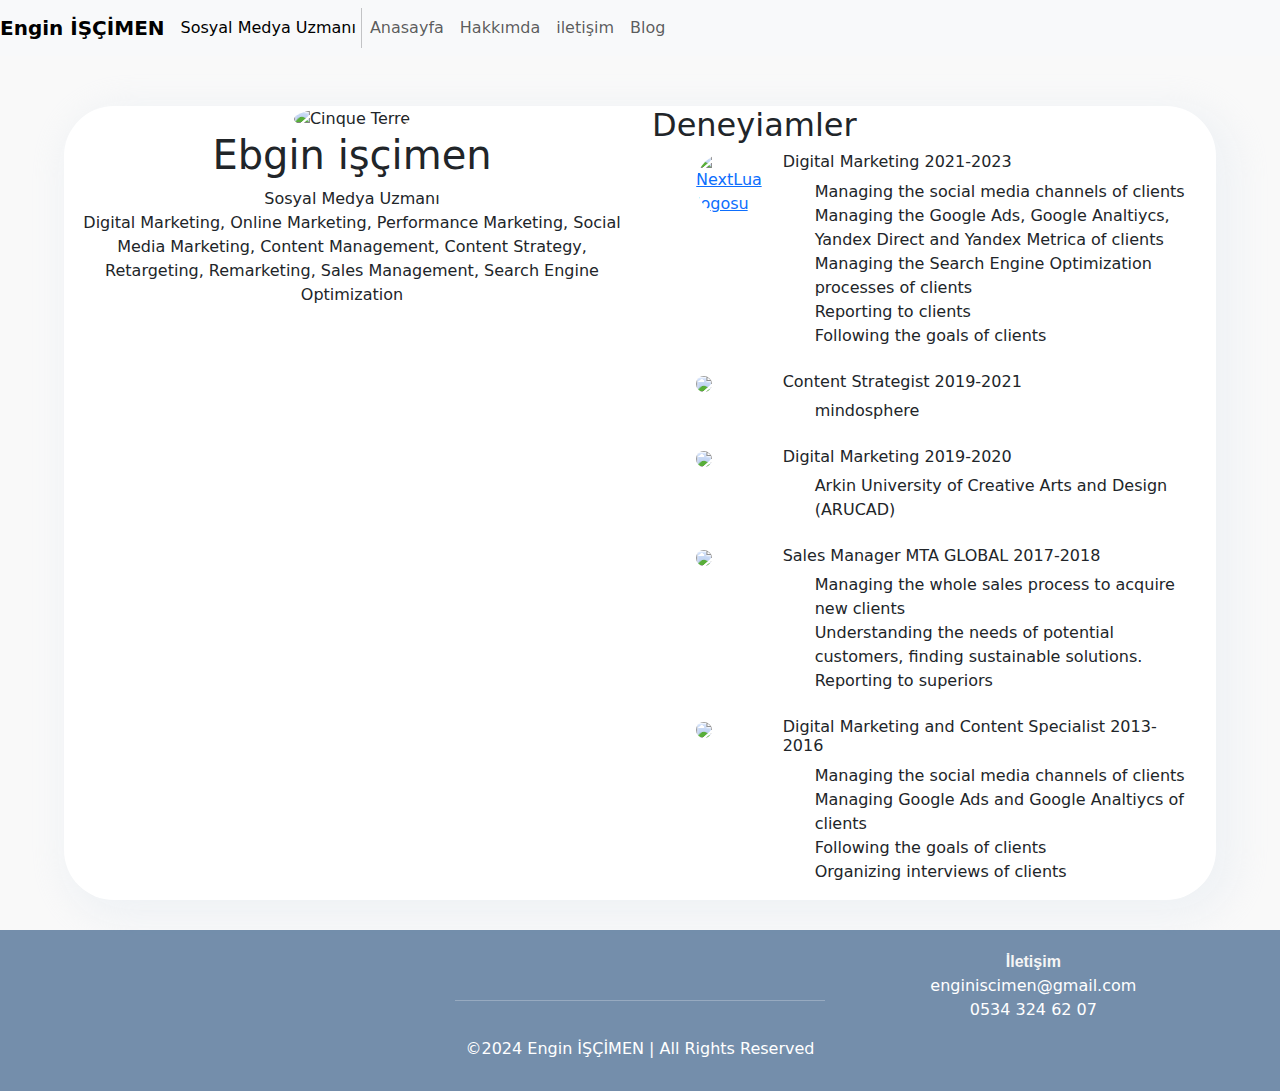
==== aboutme.html @ ceb43f9b "Update aboutme.html" ====
<!doctype html>
<html lang="tr">
  <head>
    <!-- Required meta tags -->
    <meta charset="utf-8">
    <meta name="viewport" content="width=device-width, initial-scale=1">
    <!-- Bootstrap CSS linkler -->
    <link rel="stylesheet" href="https://unpkg.com/@auroratide/typewritten-text/lib/style.css"/>
    <script type="module" src="https://unpkg.com/@auroratide/typewritten-text/lib/define.js"></script>
    
    <link href="https://cdn.jsdelivr.net/npm/bootstrap@5.3.2/dist/css/bootstrap.min.css" rel="stylesheet">
    <link rel="stylesheet" href="https://maxcdn.bootstrapcdn.com/font-awesome/4.5.0/css/font-awesome.min.css">
    <link href="https://cdn.jsdelivr.net/npm/bootstrap@5.3.2/dist/css/bootstrap.min.css" rel="stylesheet">
    <script src="https://cdn.jsdelivr.net/npm/bootstrap@5.3.2/dist/js/bootstrap.bundle.min.js"></script>
    <script type="module" src="https://unpkg.com/ionicons@5.5.2/dist/ionicons/ionicons.esm.js"></script>
    <script nomodule src="https://unpkg.com/ionicons@5.5.2/dist/ionicons/ionicons.js"></script>
    
    <title>Engin İŞÇİMEN-Sosyal medya uzmanı</title>

    <style>

body {
  
  display: flex;
  background: rgb(249, 249, 249);
  justify-content: flex-end;
  align-items: flex-end;
  min-height: 100vh;
 
}
.navbar
{
  width:100%;
  background: #555d68;
}
.nav-item:hover{
  color:#000000;
font-weight: 600;
}
.footer {
  position: relative;
  bottom: -10px;
  width: 100%;
 /**rgb(105, 102, 135); morumsu renk**/
  background: rgba(83, 115, 151, 0.8);
  min-height: 100px;
  padding: 20px 50px;
  display: flex;
  justify-content: center;
  align-items: center;
  flex-direction: column;
}

.social-icon,
.menu {
  position: relative;
  display: flex;
  justify-content: center;
  align-items: center;
  margin: 10px 0;
  flex-wrap: wrap;
}

.social-icon__item,
.menu__item {
  list-style: none;
}

.social-icon__link {
  font-size: 2rem;
  color: #fff;
  margin: 0 10px;
  display: inline-block;
  transition: 0.5s;
}
.social-icon__link:hover {
  transform: translateY(-10px);
  color: red;
}
#slider{
background-color: #25d366;
  width: auto;
  height: 500px;


} 


.footer p {
  color: #fff;
  margin: 15px 0 10px 0;
  font-size: 1rem;
  font-weight: 300;
}

#text {
  font-family: Arial, Helvetica, sans-serif;
  color:whitesmoke;

}

#text1 {
  color:#FFF;
  text-align:center;
font-weight: 200;
}
#text1:hover {
  text-align:center;
  font-size: larger;
  color:rgba(255, 0, 0, 0.802);
  opacity: 1;
  font-weight: 400;
}

#text2 {

  color:#000000;
font-weight: 200;

}
#cbody{
  margin-top: 50px;
	width:90%;
  border-radius: 50px 50px 50px 50px;
  box-shadow:  10px 10px 35px 10px  rgb(226, 232, 240, 0.4);
  z-index:100;
  background: #fff;
  margin-bottom: 20px;
}

    </style>
  </head>


  <body class="d-flex flex-column min-vh-100" >
    <nav class="navbar navbar-expand bg-light">

    
    <span class="navbar-brand " style="font-weight: 600; color:black;" > Engin İŞÇİMEN</span>
    <span class="navbar-text" style="color: rgb(0, 0, 0); font-weight: 100; margin-right: 5px;">Sosyal Medya Uzmanı</span><span></span><div class="vr"></div>
        <button class="navbar-toggler" type="button" data-bs-toggle="collapse" data-bs-target="#collapsibleNavbar">
          <span class="navbar-toggler-icon"></span>
        </button>
        
        <div class="collapse navbar-collapse" id="collapsibleNavbar">
          <ul class="navbar-nav">
            <li class="nav-item">
              <a class="nav-link" href="">Anasayfa</a>
            </li>
            <li class="nav-item">
              <a class="nav-link" href="">Hakkımda</a>
            </li>
            <li class="nav-item">
              <a class="nav-link" href="#">iletişim</a>
            </li> 
            <li class="nav-item">
              <a class="nav-link" href="#">Blog</a>
            </li> 
          </ul>
          
        </div>
      </div>
    </nav>




              
<container-fluid>
    <div id="cbody" class="container-fluid">

        <div class="row ">
            <div class="col-6" style="text-align: center;">
            
            
            <container-fluid >
                <img src="aboutmephoto.jpeg" class="rounded-circle" style="width:300px; height: 300px;" alt="Cinque Terre">
                  <div class="row"  ><h1>Ebgin işçimen</h1></div>
                          <span style="font-weight: 300;">Sosyal Medya Uzmanı</span> <br>
                          <span style="font-weight: lighter;">Digital Marketing, Online Marketing, Performance Marketing, Social Media Marketing, Content Management, Content Strategy, Retargeting, Remarketing, Sales Management, Search Engine Optimization</span>
              </container-fluid>
            
            </div>
            
            <div class="col-6 " >
                <h2>Deneyiamler</h2>
             
<ul >
                  <li class="list-group-item ">  
                    <div class="container">
                    <div class="row ">
                      
                      <div class="col-2 text-left" > 
                        
                      <div>
        
                        <a data-field="experience_company_logo" class="optional-action-target-wrapper 
                            display-flex" target="_self" href="https://www.linkedin.com/company/27100144/">
                            
                    <div class="ivm-image-view-model  pvs-entity__image ">
                        
                    <div class="ivm-view-attr__img-wrapper display-flex">
                <!---->          <img width="48" class="rounded-circle"  src="https://media.licdn.com/dms/image/C560BAQHJKCzpeNtMGg/company-logo_100_100/0/1631340027652?e=1714003200&amp;v=beta&amp;t=5D_VUCU46FlSyCPNKDSKepQe6xL91pLrAMzalf6DWbM" loading="lazy" height="48" alt="NextLua logosu" id="ember78" class="ivm-view-attr__img--centered EntityPhoto-square-3   evi-image lazy-image ember-view">
                    </div>
                  
                          </div>
                  
                        </a>
                  
                      </div>   
                    </div> 
                    
                    
                    <div class="col-10" ><h6>Digital Marketing 2021-2023</h6>
                    
                      <ul>
                        <li class="list-group-item">Managing the social media channels of clients
                          </li>
                        <li class="list-group-item">Managing the Google Ads, Google Analtiycs, Yandex Direct and Yandex Metrica of clients
                        </li>
                        <li class="list-group-item">Managing the Search Engine Optimization processes of clients
                        </li>
                        <li class="list-group-item">Reporting to clients
    
                        </li>
                        <li class="list-group-item">Following the goals of clients
                        </li>
                      </ul>
                    
                    </div><br>
     
                  </div>
                  </div>

            </li>




                  <li class="list-group-item">


<br>

                    <div class="container">
                      <div class="row ">
                        
                        <div class="col-2 text-left" > 
                          
                        <div>
          
                          <a data-field="experience_company_logo" class="optional-action-target-wrapper 
                              display-flex" target="_self" href="https://www.linkedin.com/company/27100144/">
                              
                      <div class="ivm-image-view-model  pvs-entity__image ">
                          
                      <div class="ivm-view-attr__img-wrapper display-flex">
                  <!---->          <img width="48" class="rounded-circle"  src="https://media.licdn.com/dms/image/C510BAQH6PQEGb633uw/company-logo_100_100/0/1631313654651?e=1714003200&v=beta&t=ZEdxe80nvObGJRmpm0axubF_Z-sF1FLg0AKTyZpCYKg">
                      </div>
                    
                            </div>
                    
                          </a>
                    
                        </div>   
                      </div> 
                      
                      
                      <div class="col-10" ><h6>Content Strategist 2019-2021</h6>
                      
                        <ul>
                          <li class="list-group-item">mindosphere
                            </li>
                       
                        </ul>
                      
                      </div><br>
       
                    </div>
                    </div>

                  </li>
                  <br>
                  <li class="list-group-item">


                    <div class="container">
                      <div class="row ">
                        
                        <div class="col-2 text-left" > 
                          
                        <div>
          
                          <a data-field="experience_company_logo" class="optional-action-target-wrapper 
                              display-flex" target="_self" href="https://www.linkedin.com/company/27100144/">
                              
                      <div class="ivm-image-view-model  pvs-entity__image ">
                          
                      <div class="ivm-view-attr__img-wrapper display-flex">
                  <!---->          <img width="48" class="rounded-circle"  src="https://media.licdn.com/dms/image/C4D0BAQGpHhfqCsjlJQ/company-logo_100_100/0/1631346805618?e=1714003200&v=beta&t=CfraskSi_ntaqaBix7zP1pCHF4nJ3ODfFl2feLSwS6o">
                      </div>
                    
                            </div>
                    
                          </a>
                    
                        </div>   
                      </div> 
                      
                      
                      <div class="col-10" ><h6>Digital Marketing 2019-2020</h6>
                      
                        <ul>
                          <li class="list-group-item">Arkin University of Creative Arts and Design (ARUCAD)
                            </li>
                       
                        </ul>
                      
                      </div><br>
       
                    </div>
                    </div>




                  </li>
                  <br>
                  <li class="list-group-item">
                    

                    <div class="container">
                      <div class="row ">
                        
                        <div class="col-2 text-left" > 
                          
                        <div>
          
                          <a data-field="experience_company_logo" class="optional-action-target-wrapper 
                              display-flex" target="_self" href="https://www.linkedin.com/company/27100144/">
                              
                      <div class="ivm-image-view-model  pvs-entity__image ">
                          
                      <div class="ivm-view-attr__img-wrapper display-flex">
                  <!---->          <img width="48" class="rounded-circle"  src="https://media.licdn.com/dms/image/C4D0BAQHFJKF0Bo-cgA/company-logo_100_100/0/1630572757570?e=1714003200&v=beta&t=bW1cRS9vBG-dSdoTFRI1qiE7VNUBU6IeZ9jbzTNsOx0">
                      </div>
                    
                            </div>
                    
                          </a>
                    
                        </div>   
                      </div> 
                      
                      
                      <div class="col-10" ><h6>Sales Manager MTA GLOBAL 2017-2018</h6>
                      
                        <ul>
                          <li class="list-group-item">Managing the whole sales process to acquire new clients
                            </li>
                            <li class="list-group-item">Understanding the needs of potential customers, finding sustainable solutions.

                            </li>
                            <li class="list-group-item">Reporting to superiors
                            </li>
                        </ul>
                      
                      </div><br>
       
                    </div>
                    </div>




                  </li>
                  <br>
                  <li class="list-group-item">
                    <div class="container">
                      <div class="row ">
                        
                        <div class="col-2 text-left" > 
                          
                        <div>
          
                          <a data-field="experience_company_logo" class="optional-action-target-wrapper 
                              display-flex" target="_self" href="https://www.linkedin.com/company/27100144/">
                              
                      <div class="ivm-image-view-model  pvs-entity__image ">
                          
                      <div class="ivm-view-attr__img-wrapper display-flex">
                  <!---->          <img width="48" class="rounded-circle"  src="https://media.licdn.com/dms/image/C4E0BAQEbS7aqayMoZA/company-logo_100_100/0/1631320527707?e=1714003200&v=beta&t=HYT_uyWNlxfOv65fKtsMME0gCkotjYpK_MavlGrzxjY">
                      </div>
                    
                            </div>
                    
                          </a>
                    
                        </div>   
                      </div> 
                      
                      
                      <div class="col-10" ><h6>Digital Marketing and Content Specialist 2013-2016 </h6>
                      
                        <ul>
                          <li class="list-group-item">Managing the social media channels of clients 

                            </li>
                            <li class="list-group-item">Managing Google Ads and Google Analtiycs of clients

                        
                            </li>
                            <li class="list-group-item">Following the goals of clients
                            </li>
                            <li class="list-group-item">      Organizing interviews of clients
                            </li>
                        </ul>
                      
                      </div><br>
       
                    </div>
                    </div>






                  </li>
                </ul>

               

  
            </div>
        </div>
    </div>

</container-fluid>

    <footer class="footer mt-auto">

      <div class="container-fluid ">
          <div class="row">
            <div class="col-md ">
            </div>
    
            <div class="col-md ">
              <ul class="social-icon">
                  <li class="social-icon__item"><a class="social-icon__link" href="#">
                      <ion-icon name="logo-facebook"></ion-icon>
                    </a></li>
                  <li class="social-icon__item"><a class="social-icon__link" href="#">
                      <ion-icon name="logo-twitter"></ion-icon>
                    </a></li>
                  <li class="social-icon__item"><a class="social-icon__link" href="https://tr.linkedin.com/in/engin-iscimen">
                      <ion-icon name="logo-linkedin"></ion-icon>
                    </a></li>
                  <li class="social-icon__item"><a class="social-icon__link" href="#">
                      <ion-icon name="logo-instagram"></ion-icon>
                    </a></li>
                </ul>
              
      <hr style="color: white;"> 
          </div>
              <div class="col " style="text-align: center;" >
                <b id="text">İletişim</b> <br/>     <span id="text1">enginiscimen@gmail.com</span>  </br> <span id="text1">0534 324 62 07</span>            </div>
           
              </div>
            </div>
          
     
  

        <p style="text-align: center;" >&copy;2024 Engin İŞÇİMEN | All Rights Reserved</p>
      </footer>

   
</body>
</html>
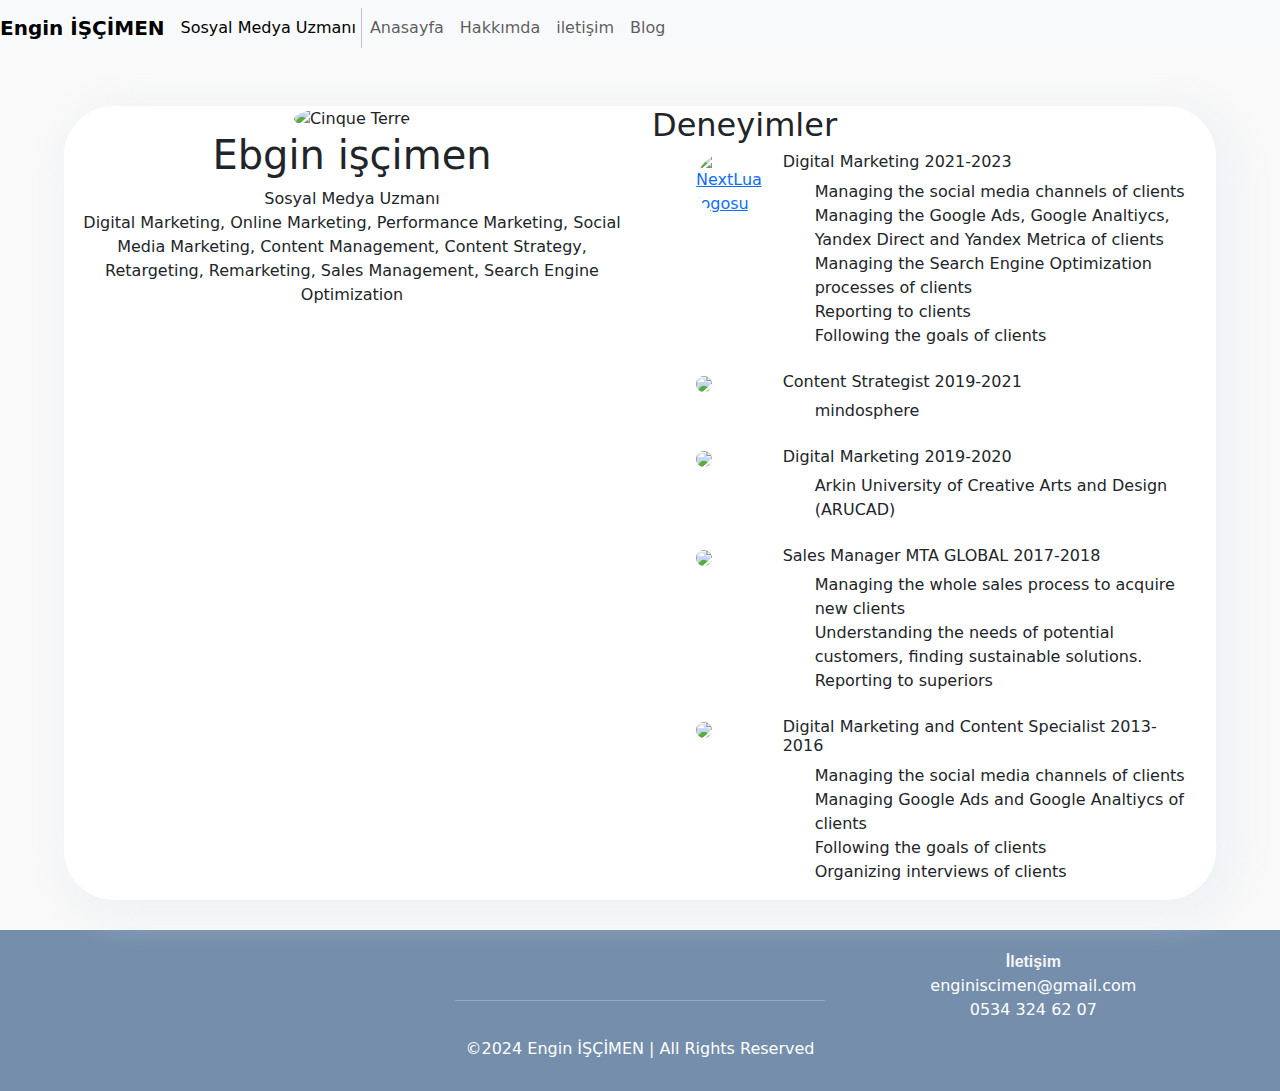
==== commit cee1447e: "Update aboutme.html" ====
--- a/aboutme.html
+++ b/aboutme.html
@@ -20,7 +20,7 @@
     <style>
 
 body {
-  
+  align-self: auto ;
   display: flex;
   background: rgb(249, 249, 249);
   justify-content: flex-end;
@@ -126,6 +126,8 @@
   z-index:100;
   background: #fff;
   margin-bottom: 20px;
+  flex-wrap: wrap;
+  justify-content: flex-start ;
 }
 
     </style>
@@ -133,7 +135,7 @@
 
 
   <body class="d-flex flex-column min-vh-100" >
-    <nav class="navbar navbar-expand bg-light">
+<nav class="navbar navbar-expand bg-light">
 
     
     <span class="navbar-brand " style="font-weight: 600; color:black;" > Engin İŞÇİMEN</span>
@@ -165,8 +167,8 @@
 
 
 
-              
-<container-fluid>
+
+        
     <div id="cbody" class="container-fluid">
 
         <div class="row ">
@@ -183,7 +185,7 @@
             </div>
             
             <div class="col-6 " >
-                <h2>Deneyiamler</h2>
+                <h2>Deneyimler</h2>
              
 <ul >
                   <li class="list-group-item ">  
@@ -211,7 +213,7 @@
                     </div> 
                     
                     
-                    <div class="col-10" ><h6>Digital Marketing 2021-2023</h6>
+                    <div class="col-10"  ><h6>Digital Marketing 2021-2023</h6>
                     
                       <ul>
                         <li class="list-group-item">Managing the social media channels of clients
@@ -242,10 +244,10 @@
 
 <br>
 
-                    <div class="container">
+                    <div class="container-fluid" style="z-index: 100;">
                       <div class="row ">
                         
-                        <div class="col-2 text-left" > 
+                        <div class="col-2 text-left"  > 
                           
                         <div>
           
@@ -436,7 +438,9 @@
         </div>
     </div>
 
-</container-fluid>
+
+    
+
 
     <footer class="footer mt-auto">
 
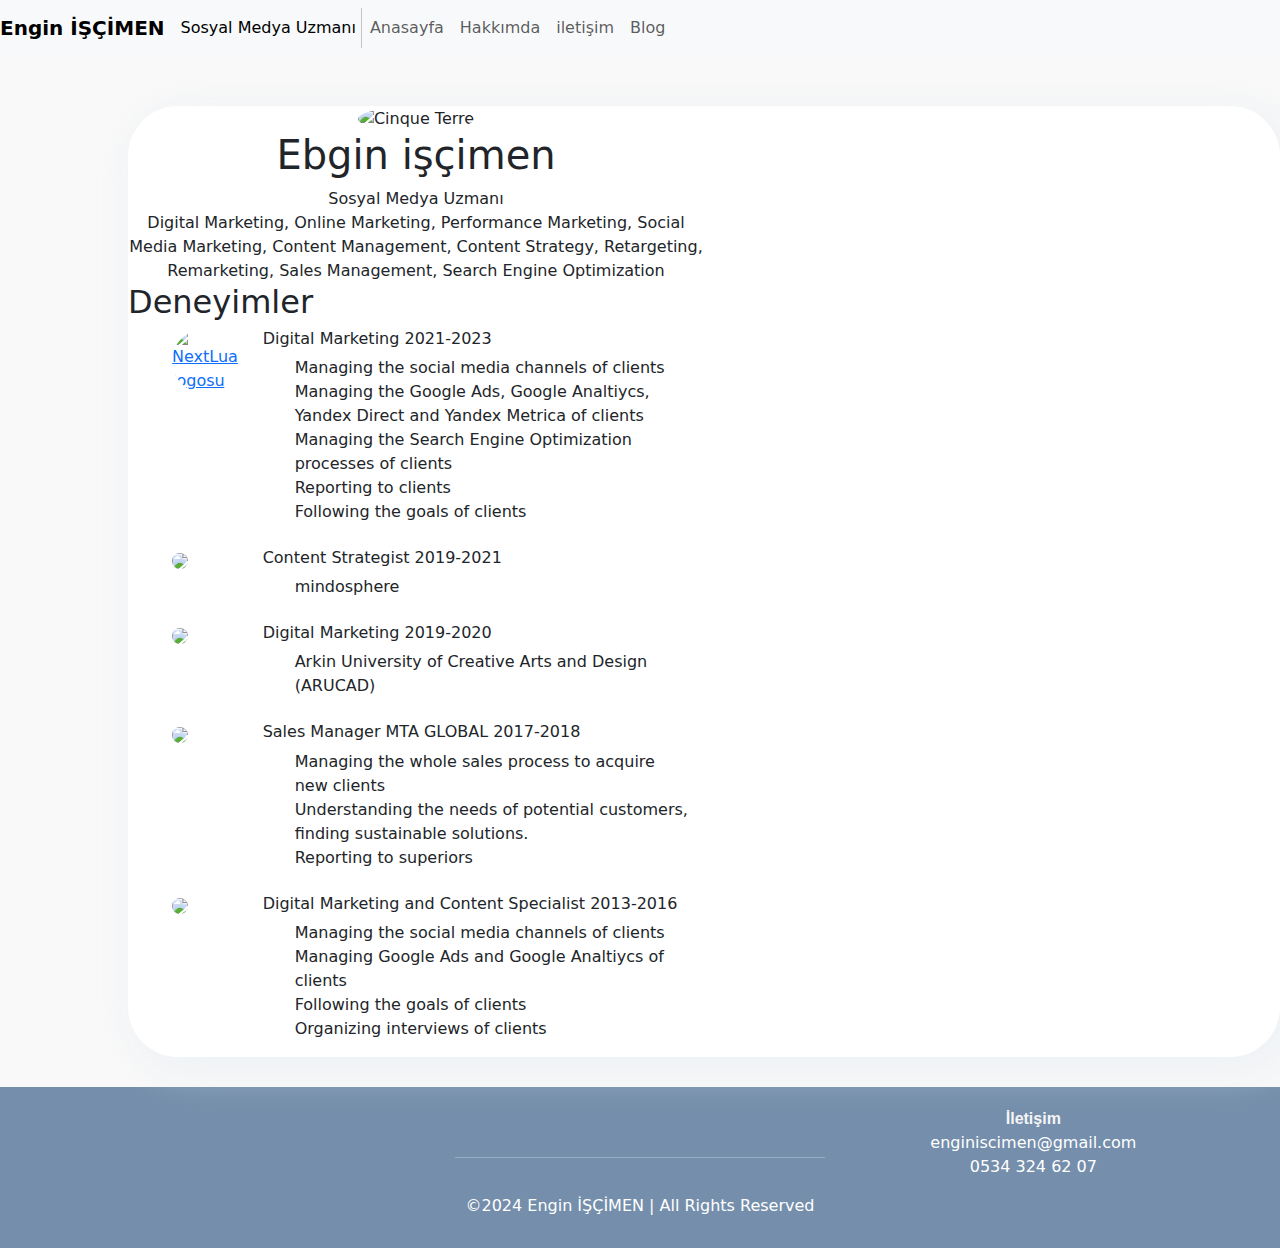
==== commit b56aa3e2: "Update aboutme.html" ====
--- a/aboutme.html
+++ b/aboutme.html
@@ -5,14 +5,13 @@
     <meta charset="utf-8">
     <meta name="viewport" content="width=device-width, initial-scale=1">
     <!-- Bootstrap CSS linkler -->
-    <link rel="stylesheet" href="https://unpkg.com/@auroratide/typewritten-text/lib/style.css"/>
-    <script type="module" src="https://unpkg.com/@auroratide/typewritten-text/lib/define.js"></script>
-    
+
     <link href="https://cdn.jsdelivr.net/npm/bootstrap@5.3.2/dist/css/bootstrap.min.css" rel="stylesheet">
     <link rel="stylesheet" href="https://maxcdn.bootstrapcdn.com/font-awesome/4.5.0/css/font-awesome.min.css">
     <link href="https://cdn.jsdelivr.net/npm/bootstrap@5.3.2/dist/css/bootstrap.min.css" rel="stylesheet">
     <script src="https://cdn.jsdelivr.net/npm/bootstrap@5.3.2/dist/js/bootstrap.bundle.min.js"></script>
-    <script type="module" src="https://unpkg.com/ionicons@5.5.2/dist/ionicons/ionicons.esm.js"></script>
+    
+      <script type="module" src="https://unpkg.com/ionicons@5.5.2/dist/ionicons/ionicons.esm.js"></script>
     <script nomodule src="https://unpkg.com/ionicons@5.5.2/dist/ionicons/ionicons.js"></script>
     
     <title>Engin İŞÇİMEN-Sosyal medya uzmanı</title>
@@ -127,7 +126,7 @@
   background: #fff;
   margin-bottom: 20px;
   flex-wrap: wrap;
-  justify-content: flex-start ;
+  justify-content: flex-end ;
 }
 
     </style>
@@ -135,7 +134,7 @@
 
 
   <body class="d-flex flex-column min-vh-100" >
-<nav class="navbar navbar-expand bg-light">
+<nav class="navbar navbar-expand-sm bg-light">
 
     
     <span class="navbar-brand " style="font-weight: 600; color:black;" > Engin İŞÇİMEN</span>
@@ -169,9 +168,9 @@
 
 
         
-    <div id="cbody" class="container-fluid">
-
-        <div class="row ">
+    <div id="cbody" class="overflow-scroll">
+
+        <div class="row-sm">
             <div class="col-6" style="text-align: center;">
             
             
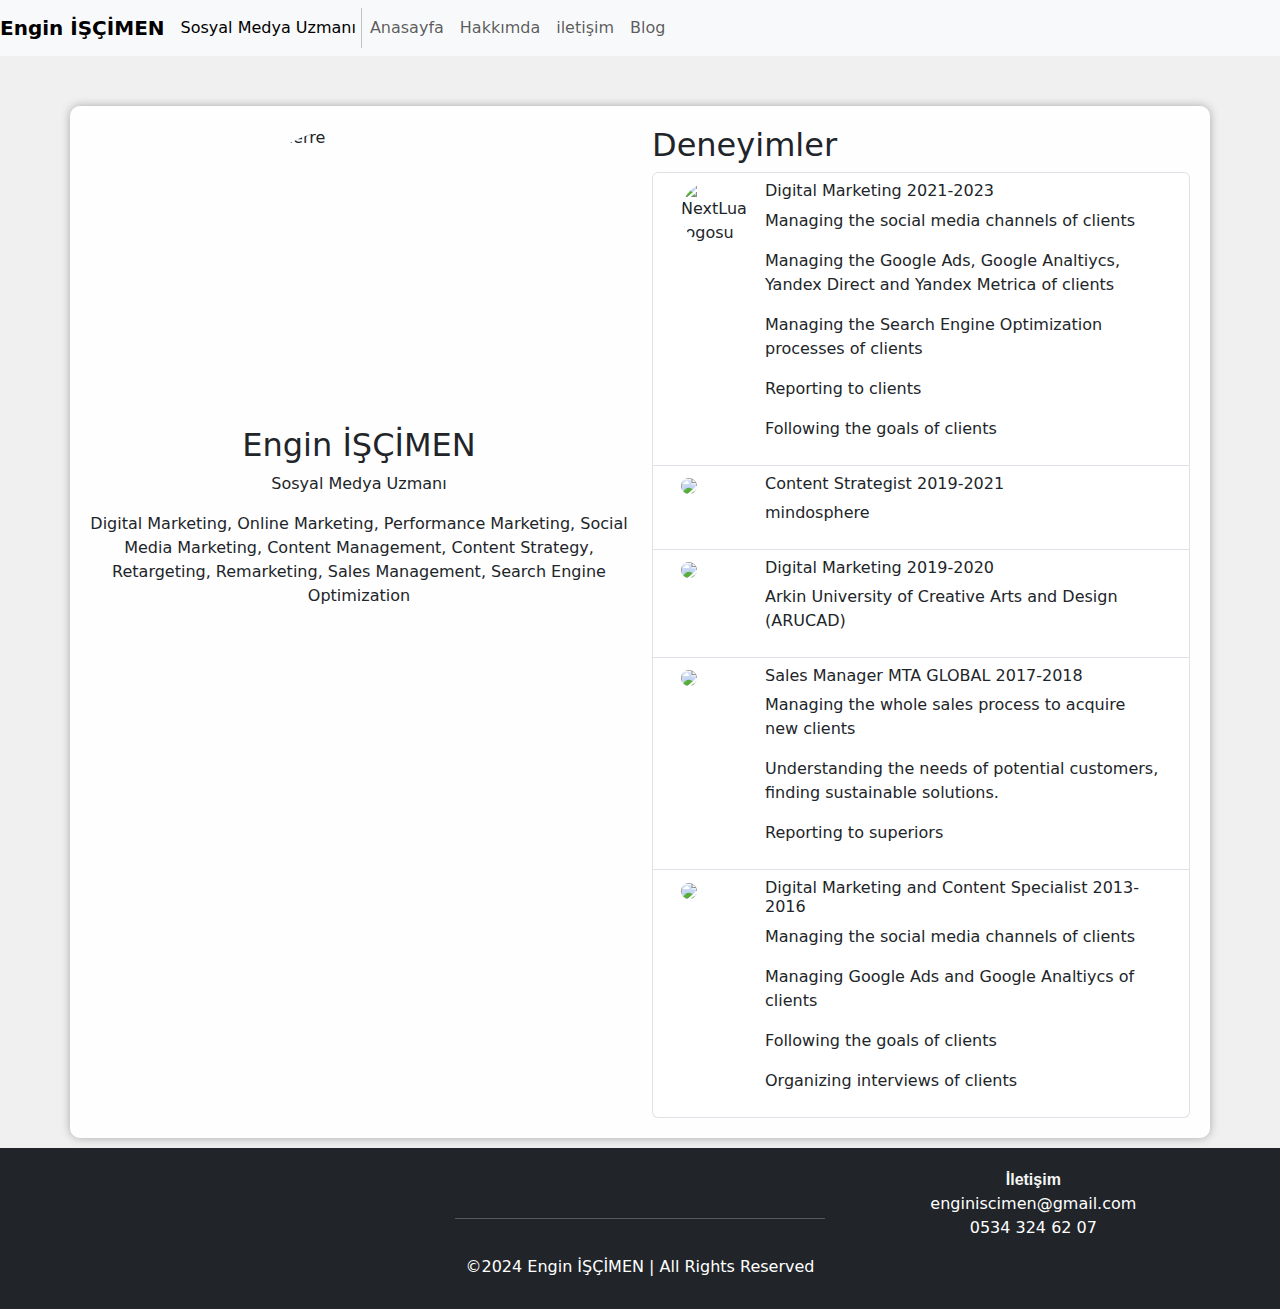
==== commit 569e3ad3: "Update aboutme.html" ====
--- a/aboutme.html
+++ b/aboutme.html
@@ -1,47 +1,33 @@
-<!doctype html>
+<!DOCTYPE html>
 <html lang="tr">
-  <head>
-    <!-- Required meta tags -->
+<head>
     <meta charset="utf-8">
     <meta name="viewport" content="width=device-width, initial-scale=1">
-    <!-- Bootstrap CSS linkler -->
-
+    <title>Engin İŞÇİMEN - Sosyal Medya Uzmanı</title>
+    
     <link href="https://cdn.jsdelivr.net/npm/bootstrap@5.3.2/dist/css/bootstrap.min.css" rel="stylesheet">
     <link rel="stylesheet" href="https://maxcdn.bootstrapcdn.com/font-awesome/4.5.0/css/font-awesome.min.css">
-    <link href="https://cdn.jsdelivr.net/npm/bootstrap@5.3.2/dist/css/bootstrap.min.css" rel="stylesheet">
     <script src="https://cdn.jsdelivr.net/npm/bootstrap@5.3.2/dist/js/bootstrap.bundle.min.js"></script>
-    
-      <script type="module" src="https://unpkg.com/ionicons@5.5.2/dist/ionicons/ionicons.esm.js"></script>
+    <script type="module" src="https://unpkg.com/ionicons@5.5.2/dist/ionicons/ionicons.esm.js"></script>
     <script nomodule src="https://unpkg.com/ionicons@5.5.2/dist/ionicons/ionicons.js"></script>
-    
-    <title>Engin İŞÇİMEN-Sosyal medya uzmanı</title>
 
     <style>
-
-body {
-  align-self: auto ;
-  display: flex;
-  background: rgb(249, 249, 249);
-  justify-content: flex-end;
-  align-items: flex-end;
-  min-height: 100vh;
- 
-}
-.navbar
-{
-  width:100%;
-  background: #555d68;
-}
-.nav-item:hover{
-  color:#000000;
-font-weight: 600;
-}
-.footer {
+        /* Your custom CSS styles */
+        body {
+            background-color: #f0f0f0; /* Light grey background */
+        }
+
+        /* Navbar styling */
+        .navbar {
+            background-color: rgba(0, 0, 0, 0.8); /* Black with transparency */
+        }
+
+     .footer {
   position: relative;
   bottom: -10px;
   width: 100%;
  /**rgb(105, 102, 135); morumsu renk**/
-  background: rgba(83, 115, 151, 0.8);
+ 
   min-height: 100px;
   padding: 20px 50px;
   display: flex;
@@ -91,7 +77,6 @@
   font-size: 1rem;
   font-weight: 300;
 }
-
 #text {
   font-family: Arial, Helvetica, sans-serif;
   color:whitesmoke;
@@ -117,24 +102,34 @@
 font-weight: 200;
 
 }
-#cbody{
-  margin-top: 50px;
-	width:90%;
-  border-radius: 50px 50px 50px 50px;
-  box-shadow:  10px 10px 35px 10px  rgb(226, 232, 240, 0.4);
-  z-index:100;
-  background: #fff;
-  margin-bottom: 20px;
-  flex-wrap: wrap;
-  justify-content: flex-end ;
-}
-
+
+        /* Main content styling */
+        #cbody {
+            background-color: rgba(255, 255, 255, 0.9); /* White with transparency */
+            padding: 20px;
+            margin-top: 50px;
+            border-radius: 10px; /* Rounded corners */
+            box-shadow: 0px 0px 10px 0px rgba(0,0,0,0.3); /* Shadow effect */
+        }
+
+        /* Fade effect */
+        .fade-in {
+            animation: fadeIn 1s ease-in-out;
+        }
+
+        @keyframes fadeIn {
+            0% {
+                opacity: 0;
+            }
+            100% {
+                opacity: 1;
+            }
+        }
     </style>
-  </head>
-
-
-  <body class="d-flex flex-column min-vh-100" >
-<nav class="navbar navbar-expand-sm bg-light">
+</head>
+<body class="d-flex flex-column min-vh-100">
+    <!-- Navigation Bar -->
+ <nav class="navbar navbar-expand-sm bg-light">
 
     
     <span class="navbar-brand " style="font-weight: 600; color:black;" > Engin İŞÇİMEN</span>
@@ -146,16 +141,16 @@
         <div class="collapse navbar-collapse" id="collapsibleNavbar">
           <ul class="navbar-nav">
             <li class="nav-item">
-              <a class="nav-link" href="">Anasayfa</a>
+              <a class="nav-link" href="index.html">Anasayfa</a>
             </li>
             <li class="nav-item">
-              <a class="nav-link" href="">Hakkımda</a>
+              <a class="nav-link" href="aboutme.html">Hakkımda</a>
             </li>
             <li class="nav-item">
-              <a class="nav-link" href="#">iletişim</a>
+              <a class="nav-link" href="index.html#cbody1">iletişim</a>
             </li> 
             <li class="nav-item">
-              <a class="nav-link" href="#">Blog</a>
+              <a class="nav-link" href="blog.html">Blog</a>
             </li> 
           </ul>
           
@@ -163,285 +158,107 @@
       </div>
     </nav>
 
-
-
-
-
-        
-    <div id="cbody" class="overflow-scroll">
-
-        <div class="row-sm">
-            <div class="col-6" style="text-align: center;">
-            
-            
-            <container-fluid >
-                <img src="aboutmephoto.jpeg" class="rounded-circle" style="width:300px; height: 300px;" alt="Cinque Terre">
-                  <div class="row"  ><h1>Ebgin işçimen</h1></div>
-                          <span style="font-weight: 300;">Sosyal Medya Uzmanı</span> <br>
-                          <span style="font-weight: lighter;">Digital Marketing, Online Marketing, Performance Marketing, Social Media Marketing, Content Management, Content Strategy, Retargeting, Remarketing, Sales Management, Search Engine Optimization</span>
-              </container-fluid>
-            
-            </div>
-            
-            <div class="col-6 " >
+    <!-- Main Content -->
+    <div id="cbody" class="container fade-in">
+    
+  
+
+
+        <div class="row">
+            <div class="col-md-6">
+                <img src="aboutmephoto.jpeg" class="rounded-circle mx-auto d-block" style="width:300px; height: 300px;" alt="Cinque Terre">
+                <h2 class="text-center">Engin İŞÇİMEN</h2>
+                <p class="text-center">Sosyal Medya Uzmanı</p>
+                <p class="text-center">Digital Marketing, Online Marketing, Performance Marketing, Social Media Marketing, Content Management, Content Strategy, Retargeting, Remarketing, Sales Management, Search Engine Optimization</p>
+            </div>
+            <div class="col-md-6">
                 <h2>Deneyimler</h2>
-             
-<ul >
-                  <li class="list-group-item ">  
-                    <div class="container">
-                    <div class="row ">
-                      
-                      <div class="col-2 text-left" > 
-                        
-                      <div>
-        
-                        <a data-field="experience_company_logo" class="optional-action-target-wrapper 
-                            display-flex" target="_self" href="https://www.linkedin.com/company/27100144/">
-                            
-                    <div class="ivm-image-view-model  pvs-entity__image ">
-                        
-                    <div class="ivm-view-attr__img-wrapper display-flex">
-                <!---->          <img width="48" class="rounded-circle"  src="https://media.licdn.com/dms/image/C560BAQHJKCzpeNtMGg/company-logo_100_100/0/1631340027652?e=1714003200&amp;v=beta&amp;t=5D_VUCU46FlSyCPNKDSKepQe6xL91pLrAMzalf6DWbM" loading="lazy" height="48" alt="NextLua logosu" id="ember78" class="ivm-view-attr__img--centered EntityPhoto-square-3   evi-image lazy-image ember-view">
-                    </div>
-                  
-                          </div>
-                  
-                        </a>
-                  
-                      </div>   
-                    </div> 
-                    
-                    
-                    <div class="col-10"  ><h6>Digital Marketing 2021-2023</h6>
-                    
-                      <ul>
-                        <li class="list-group-item">Managing the social media channels of clients
-                          </li>
-                        <li class="list-group-item">Managing the Google Ads, Google Analtiycs, Yandex Direct and Yandex Metrica of clients
-                        </li>
-                        <li class="list-group-item">Managing the Search Engine Optimization processes of clients
-                        </li>
-                        <li class="list-group-item">Reporting to clients
-    
-                        </li>
-                        <li class="list-group-item">Following the goals of clients
-                        </li>
-                      </ul>
-                    
-                    </div><br>
-     
-                  </div>
-                  </div>
-
-            </li>
-
-
-
-
-                  <li class="list-group-item">
-
-
-<br>
-
-                    <div class="container-fluid" style="z-index: 100;">
-                      <div class="row ">
-                        
-                        <div class="col-2 text-left"  > 
-                          
-                        <div>
-          
-                          <a data-field="experience_company_logo" class="optional-action-target-wrapper 
-                              display-flex" target="_self" href="https://www.linkedin.com/company/27100144/">
-                              
-                      <div class="ivm-image-view-model  pvs-entity__image ">
-                          
-                      <div class="ivm-view-attr__img-wrapper display-flex">
-                  <!---->          <img width="48" class="rounded-circle"  src="https://media.licdn.com/dms/image/C510BAQH6PQEGb633uw/company-logo_100_100/0/1631313654651?e=1714003200&v=beta&t=ZEdxe80nvObGJRmpm0axubF_Z-sF1FLg0AKTyZpCYKg">
+                <ul class="list-group">
+				<li class="list-group-item experience-item">
+                <div class="container">
+                        <div class="row">
+                            <div class="col-2">
+                                <img width="48" class="rounded-circle" src="https://media.licdn.com/dms/image/C560BAQHJKCzpeNtMGg/company-logo_100_100/0/1631340027652?e=1714003200&amp;v=beta&amp;t=5D_VUCU46FlSyCPNKDSKepQe6xL91pLrAMzalf6DWbM" loading="lazy" height="48" alt="NextLua logosu" id="ember78" class="ivm-view-attr__img--centered EntityPhoto-square-3 evi-image lazy-image ember-view">
+                            </div>
+                            <div class="col-10">
+                                <h6>Digital Marketing 2021-2023</h6>
+                                <p>Managing the social media channels of clients</p>
+                                <p>Managing the Google Ads, Google Analtiycs, Yandex Direct and Yandex Metrica of clients</p>
+                                <p>Managing the Search Engine Optimization processes of clients</p>
+                                <p>Reporting to clients</p>
+                                <p>Following the goals of clients</p>
+                            </div>
+                        </div>
+                    </div>
+                </li>
+                <li class="list-group-item experience-item">
+                    <div class="container-fluid">
+                        <div class="row">
+                            <div class="col-2">
+                                <img width="48" class="rounded-circle" src="https://media.licdn.com/dms/image/C510BAQH6PQEGb633uw/company-logo_100_100/0/1631313654651?e=1714003200&v=beta&t=ZEdxe80nvObGJRmpm0axubF_Z-sF1FLg0AKTyZpCYKg">
+                            </div>
+                            <div class="col-10">
+                                <h6>Content Strategist 2019-2021</h6>
+                                <p>mindosphere</p>
+                            </div>
+                        </div>
+                    </div>
+                </li>
+				 <li class="list-group-item experience-item">
+                    <div class="container-fluid">
+                        <div class="row">
+                            <div class="col-2">
+                                <img width="48" class="rounded-circle" src=" https://media.licdn.com/dms/image/C4D0BAQGpHhfqCsjlJQ/company-logo_100_100/0/1631346805618?e=1714003200&v=beta&t=CfraskSi_ntaqaBix7zP1pCHF4nJ3ODfFl2feLSwS6o">
+                            </div>                                         
+                            <div class="col-10">
+                                <h6>Digital Marketing 2019-2020</h6>
+                                <p>Arkin University of Creative Arts and Design (ARUCAD)</p>
+                            </div>
+                        </div>
+                    </div>
+                </li>
+								 <li class="list-group-item experience-item">
+                    <div class="container-fluid">
+                        <div class="row">
+                            <div class="col-2">
+                                <img width="48" class="rounded-circle" src=" https://media.licdn.com/dms/image/C4D0BAQHFJKF0Bo-cgA/company-logo_100_100/0/1630572757570?e=1714003200&v=beta&t=bW1cRS9vBG-dSdoTFRI1qiE7VNUBU6IeZ9jbzTNsOx0">
+                      </div>                                   
+                            <div class="col-10">
+                                <h6>Sales Manager MTA GLOBAL 2017-2018</h6>
+                                <p>Managing the whole sales process to acquire new clients</p>
+								                                <p>Understanding the needs of potential customers, finding sustainable solutions.</p>
+                                <p>Reporting to superiors</p>
+
+                            </div>
+                        </div>
+                    </div>
+                </li>
+								 <li class="list-group-item experience-item">
+                    <div class="container-fluid">
+                        <div class="row">
+                            <div class="col-2">
+                                <img width="48" class="rounded-circle" src=" https://media.licdn.com/dms/image/C4E0BAQEbS7aqayMoZA/company-logo_100_100/0/1631320527707?e=1714003200&v=beta&t=HYT_uyWNlxfOv65fKtsMME0gCkotjYpK_MavlGrzxjY">
                       </div>
                     
-                            </div>
-                    
-                          </a>
-                    
-                        </div>   
-                      </div> 
-                      
-                      
-                      <div class="col-10" ><h6>Content Strategist 2019-2021</h6>
-                      
-                        <ul>
-                          <li class="list-group-item">mindosphere
-                            </li>
-                       
-                        </ul>
-                      
-                      </div><br>
-       
-                    </div>
-                    </div>
-
-                  </li>
-                  <br>
-                  <li class="list-group-item">
-
-
-                    <div class="container">
-                      <div class="row ">
-                        
-                        <div class="col-2 text-left" > 
-                          
-                        <div>
-          
-                          <a data-field="experience_company_logo" class="optional-action-target-wrapper 
-                              display-flex" target="_self" href="https://www.linkedin.com/company/27100144/">
-                              
-                      <div class="ivm-image-view-model  pvs-entity__image ">
-                          
-                      <div class="ivm-view-attr__img-wrapper display-flex">
-                  <!---->          <img width="48" class="rounded-circle"  src="https://media.licdn.com/dms/image/C4D0BAQGpHhfqCsjlJQ/company-logo_100_100/0/1631346805618?e=1714003200&v=beta&t=CfraskSi_ntaqaBix7zP1pCHF4nJ3ODfFl2feLSwS6o">
-                      </div>
-                    
-                            </div>
-                    
-                          </a>
-                    
-                        </div>   
-                      </div> 
-                      
-                      
-                      <div class="col-10" ><h6>Digital Marketing 2019-2020</h6>
-                      
-                        <ul>
-                          <li class="list-group-item">Arkin University of Creative Arts and Design (ARUCAD)
-                            </li>
-                       
-                        </ul>
-                      
-                      </div><br>
-       
-                    </div>
-                    </div>
-
-
-
-
-                  </li>
-                  <br>
-                  <li class="list-group-item">
-                    
-
-                    <div class="container">
-                      <div class="row ">
-                        
-                        <div class="col-2 text-left" > 
-                          
-                        <div>
-          
-                          <a data-field="experience_company_logo" class="optional-action-target-wrapper 
-                              display-flex" target="_self" href="https://www.linkedin.com/company/27100144/">
-                              
-                      <div class="ivm-image-view-model  pvs-entity__image ">
-                          
-                      <div class="ivm-view-attr__img-wrapper display-flex">
-                  <!---->          <img width="48" class="rounded-circle"  src="https://media.licdn.com/dms/image/C4D0BAQHFJKF0Bo-cgA/company-logo_100_100/0/1630572757570?e=1714003200&v=beta&t=bW1cRS9vBG-dSdoTFRI1qiE7VNUBU6IeZ9jbzTNsOx0">
-                      </div>
-                    
-                            </div>
-                    
-                          </a>
-                    
-                        </div>   
-                      </div> 
-                      
-                      
-                      <div class="col-10" ><h6>Sales Manager MTA GLOBAL 2017-2018</h6>
-                      
-                        <ul>
-                          <li class="list-group-item">Managing the whole sales process to acquire new clients
-                            </li>
-                            <li class="list-group-item">Understanding the needs of potential customers, finding sustainable solutions.
-
-                            </li>
-                            <li class="list-group-item">Reporting to superiors
-                            </li>
-                        </ul>
-                      
-                      </div><br>
-       
-                    </div>
-                    </div>
-
-
-
-
-                  </li>
-                  <br>
-                  <li class="list-group-item">
-                    <div class="container">
-                      <div class="row ">
-                        
-                        <div class="col-2 text-left" > 
-                          
-                        <div>
-          
-                          <a data-field="experience_company_logo" class="optional-action-target-wrapper 
-                              display-flex" target="_self" href="https://www.linkedin.com/company/27100144/">
-                              
-                      <div class="ivm-image-view-model  pvs-entity__image ">
-                          
-                      <div class="ivm-view-attr__img-wrapper display-flex">
-                  <!---->          <img width="48" class="rounded-circle"  src="https://media.licdn.com/dms/image/C4E0BAQEbS7aqayMoZA/company-logo_100_100/0/1631320527707?e=1714003200&v=beta&t=HYT_uyWNlxfOv65fKtsMME0gCkotjYpK_MavlGrzxjY">
-                      </div>
-                    
-                            </div>
-                    
-                          </a>
-                    
-                        </div>   
-                      </div> 
-                      
-                      
-                      <div class="col-10" ><h6>Digital Marketing and Content Specialist 2013-2016 </h6>
-                      
-                        <ul>
-                          <li class="list-group-item">Managing the social media channels of clients 
-
-                            </li>
-                            <li class="list-group-item">Managing Google Ads and Google Analtiycs of clients
-
-                        
-                            </li>
-                            <li class="list-group-item">Following the goals of clients
-                            </li>
-                            <li class="list-group-item">      Organizing interviews of clients
-                            </li>
-                        </ul>
-                      
-                      </div><br>
-       
-                    </div>
-                    </div>
-
-
-
-
-
-
-                  </li>
+                            <div class="col-10">
+                                <h6>Digital Marketing and Content Specialist 2013-2016</h6>
+                                <p>Managing the social media channels of clients </p>
+								                                <p>Managing Google Ads and Google Analtiycs of clients</p>
+                                <p>Following the goals of clients</p>
+                                <p>      Organizing interviews of clients</p>
+
+                            </div>
+                        </div>
+                    </div>
+                </li>
+                    <!-- Add other experience items similarly -->
                 </ul>
-
-               
-
-  
             </div>
         </div>
     </div>
 
-
-    
-
-
-    <footer class="footer mt-auto">
+    <!-- Footer -->
+    <footer class="footer mt-auto bg-dark">
 
       <div class="container-fluid ">
           <div class="row">
@@ -478,6 +295,5 @@
         <p style="text-align: center;" >&copy;2024 Engin İŞÇİMEN | All Rights Reserved</p>
       </footer>
 
-   
 </body>
 </html>
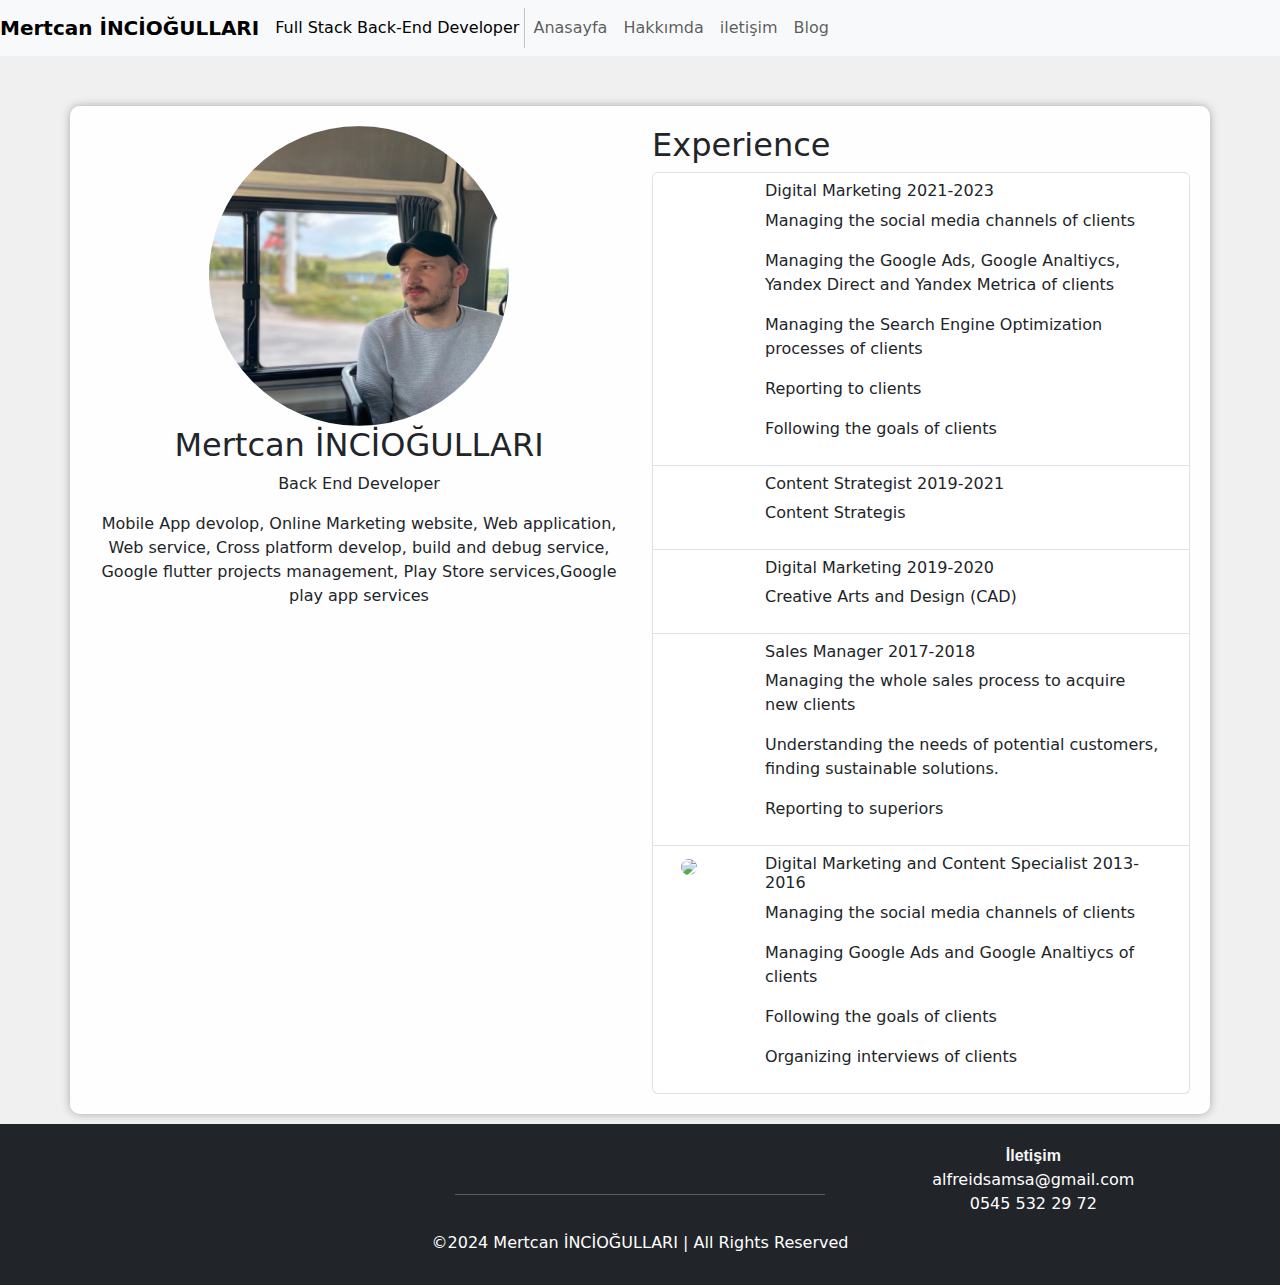
==== commit c4d5b1ff: "Add files via upload" ====
--- a/aboutme.html
+++ b/aboutme.html
@@ -3,7 +3,7 @@
 <head>
     <meta charset="utf-8">
     <meta name="viewport" content="width=device-width, initial-scale=1">
-    <title>Engin İŞÇİMEN - Sosyal Medya Uzmanı</title>
+    <title>Mertcan incioğulları-Full Stack Back-End Developer</title>
     
     <link href="https://cdn.jsdelivr.net/npm/bootstrap@5.3.2/dist/css/bootstrap.min.css" rel="stylesheet">
     <link rel="stylesheet" href="https://maxcdn.bootstrapcdn.com/font-awesome/4.5.0/css/font-awesome.min.css">
@@ -132,8 +132,8 @@
  <nav class="navbar navbar-expand-sm bg-light">
 
     
-    <span class="navbar-brand " style="font-weight: 600; color:black;" > Engin İŞÇİMEN</span>
-    <span class="navbar-text" style="color: rgb(0, 0, 0); font-weight: 100; margin-right: 5px;">Sosyal Medya Uzmanı</span><span></span><div class="vr"></div>
+    <span class="navbar-brand " style="font-weight: 600; color:black;" > Mertcan İNCİOĞULLARI</span>
+    <span class="navbar-text" style="color: rgb(0, 0, 0); font-weight: 100; margin-right: 5px;">Full Stack Back-End Developer</span><span></span><div class="vr"></div>
         <button class="navbar-toggler" type="button" data-bs-toggle="collapse" data-bs-target="#collapsibleNavbar">
           <span class="navbar-toggler-icon"></span>
         </button>
@@ -166,19 +166,19 @@
 
         <div class="row">
             <div class="col-md-6">
-                <img src="aboutmephoto.jpeg" class="rounded-circle mx-auto d-block" style="width:300px; height: 300px;" alt="Cinque Terre">
-                <h2 class="text-center">Engin İŞÇİMEN</h2>
-                <p class="text-center">Sosyal Medya Uzmanı</p>
-                <p class="text-center">Digital Marketing, Online Marketing, Performance Marketing, Social Media Marketing, Content Management, Content Strategy, Retargeting, Remarketing, Sales Management, Search Engine Optimization</p>
+                <img src="aboutmephoto.jpg" class="rounded-circle mx-auto d-block" style="width:300px; height: 300px;" alt="Cinque Terre">
+              <h2 class="text-center">Mertcan İNCİOĞULLARI</h2>
+                <p class="text-center">Back End Developer</p>
+                <p class="text-center">Mobile App devolop,  Online Marketing website, Web application, Web service, Cross platform develop, build and debug service, Google flutter projects management, Play Store services,Google play app services</p>
             </div>
             <div class="col-md-6">
-                <h2>Deneyimler</h2>
+                <h2>Experience</h2>
                 <ul class="list-group">
 				<li class="list-group-item experience-item">
                 <div class="container">
                         <div class="row">
                             <div class="col-2">
-                                <img width="48" class="rounded-circle" src="https://media.licdn.com/dms/image/C560BAQHJKCzpeNtMGg/company-logo_100_100/0/1631340027652?e=1714003200&amp;v=beta&amp;t=5D_VUCU46FlSyCPNKDSKepQe6xL91pLrAMzalf6DWbM" loading="lazy" height="48" alt="NextLua logosu" id="ember78" class="ivm-view-attr__img--centered EntityPhoto-square-3 evi-image lazy-image ember-view">
+                                <img width="48" class="rounded-circle" src="">
                             </div>
                             <div class="col-10">
                                 <h6>Digital Marketing 2021-2023</h6>
@@ -195,11 +195,11 @@
                     <div class="container-fluid">
                         <div class="row">
                             <div class="col-2">
-                                <img width="48" class="rounded-circle" src="https://media.licdn.com/dms/image/C510BAQH6PQEGb633uw/company-logo_100_100/0/1631313654651?e=1714003200&v=beta&t=ZEdxe80nvObGJRmpm0axubF_Z-sF1FLg0AKTyZpCYKg">
+                                <img width="48" class="rounded-circle" src="">
                             </div>
                             <div class="col-10">
                                 <h6>Content Strategist 2019-2021</h6>
-                                <p>mindosphere</p>
+                                <p>Content Strategis</p>
                             </div>
                         </div>
                     </div>
@@ -208,11 +208,11 @@
                     <div class="container-fluid">
                         <div class="row">
                             <div class="col-2">
-                                <img width="48" class="rounded-circle" src=" https://media.licdn.com/dms/image/C4D0BAQGpHhfqCsjlJQ/company-logo_100_100/0/1631346805618?e=1714003200&v=beta&t=CfraskSi_ntaqaBix7zP1pCHF4nJ3ODfFl2feLSwS6o">
+                                <img width="48" class="rounded-circle" src=" ">
                             </div>                                         
                             <div class="col-10">
                                 <h6>Digital Marketing 2019-2020</h6>
-                                <p>Arkin University of Creative Arts and Design (ARUCAD)</p>
+                                <p> Creative Arts and Design (CAD)</p>
                             </div>
                         </div>
                     </div>
@@ -221,10 +221,10 @@
                     <div class="container-fluid">
                         <div class="row">
                             <div class="col-2">
-                                <img width="48" class="rounded-circle" src=" https://media.licdn.com/dms/image/C4D0BAQHFJKF0Bo-cgA/company-logo_100_100/0/1630572757570?e=1714003200&v=beta&t=bW1cRS9vBG-dSdoTFRI1qiE7VNUBU6IeZ9jbzTNsOx0">
+                                <img width="48" class="rounded-circle" src="">
                       </div>                                   
                             <div class="col-10">
-                                <h6>Sales Manager MTA GLOBAL 2017-2018</h6>
+                                <h6>Sales Manager  2017-2018</h6>
                                 <p>Managing the whole sales process to acquire new clients</p>
 								                                <p>Understanding the needs of potential customers, finding sustainable solutions.</p>
                                 <p>Reporting to superiors</p>
@@ -273,7 +273,7 @@
                   <li class="social-icon__item"><a class="social-icon__link" href="#">
                       <ion-icon name="logo-twitter"></ion-icon>
                     </a></li>
-                  <li class="social-icon__item"><a class="social-icon__link" href="https://tr.linkedin.com/in/engin-iscimen">
+                  <li class="social-icon__item"><a class="social-icon__link" href="https://www.linkedin.com/in/mertcan-incioğulları-14a23325a/">
                       <ion-icon name="logo-linkedin"></ion-icon>
                     </a></li>
                   <li class="social-icon__item"><a class="social-icon__link" href="#">
@@ -281,18 +281,19 @@
                     </a></li>
                 </ul>
               
-      <hr style="color: white;"> 
-          </div>
-              <div class="col " style="text-align: center;" >
-                <b id="text">İletişim</b> <br/>     <span id="text1">enginiscimen@gmail.com</span>  </br> <span id="text1">0534 324 62 07</span>            </div>
-           
+                <hr style="color: white;"> 
               </div>
-            </div>
+                  <div class="col " style="text-align: center;" >
+                    <b id="text">İletişim</b> <br/>     <span id="text1">alfreidsamsa@gmail.com</span>  </br> <span id="text1">0545 532 29 72</span>            </div>
+               
+                  </div>
+                </div>
+              
           
      
-  
-
-        <p style="text-align: center;" >&copy;2024 Engin İŞÇİMEN | All Rights Reserved</p>
+        
+      
+                <p style="text-align: center;" >&copy;2024 Mertcan İNCİOĞULLARI | All Rights Reserved</p>
       </footer>
 
 </body>
